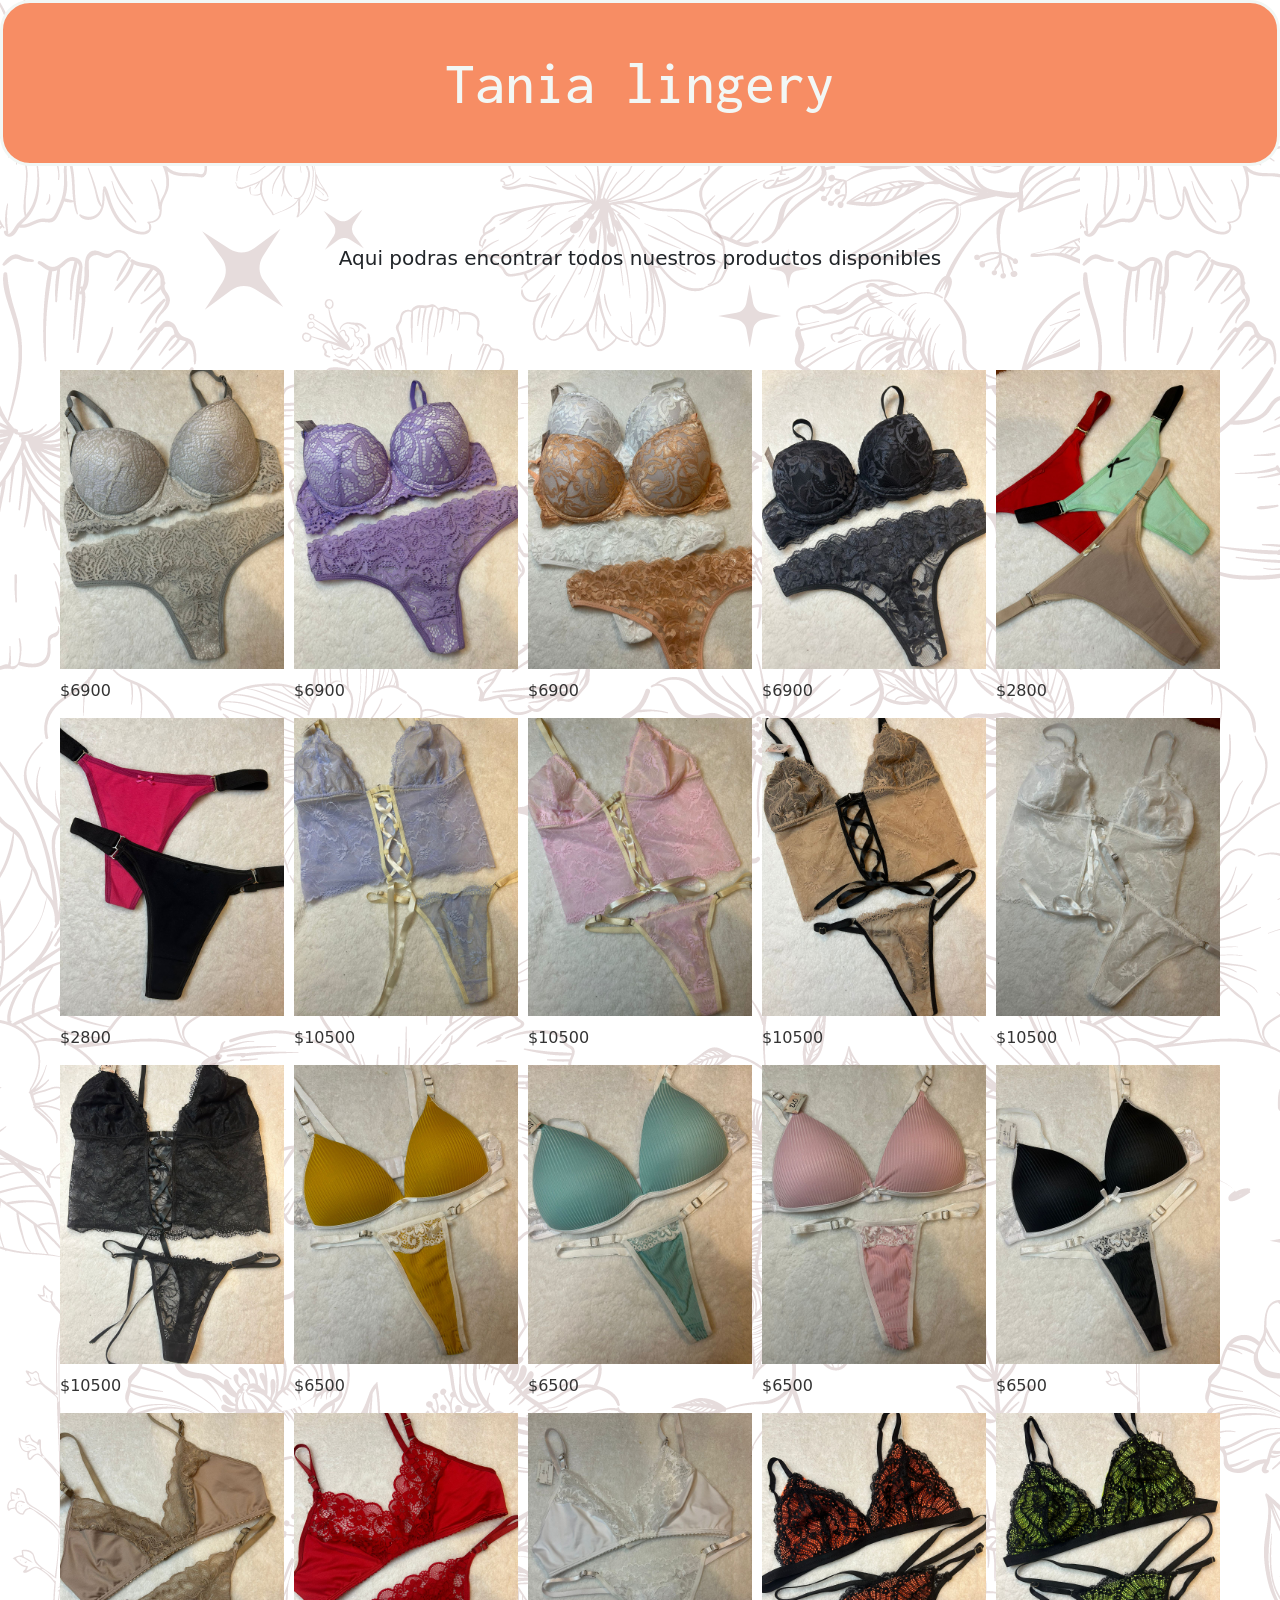
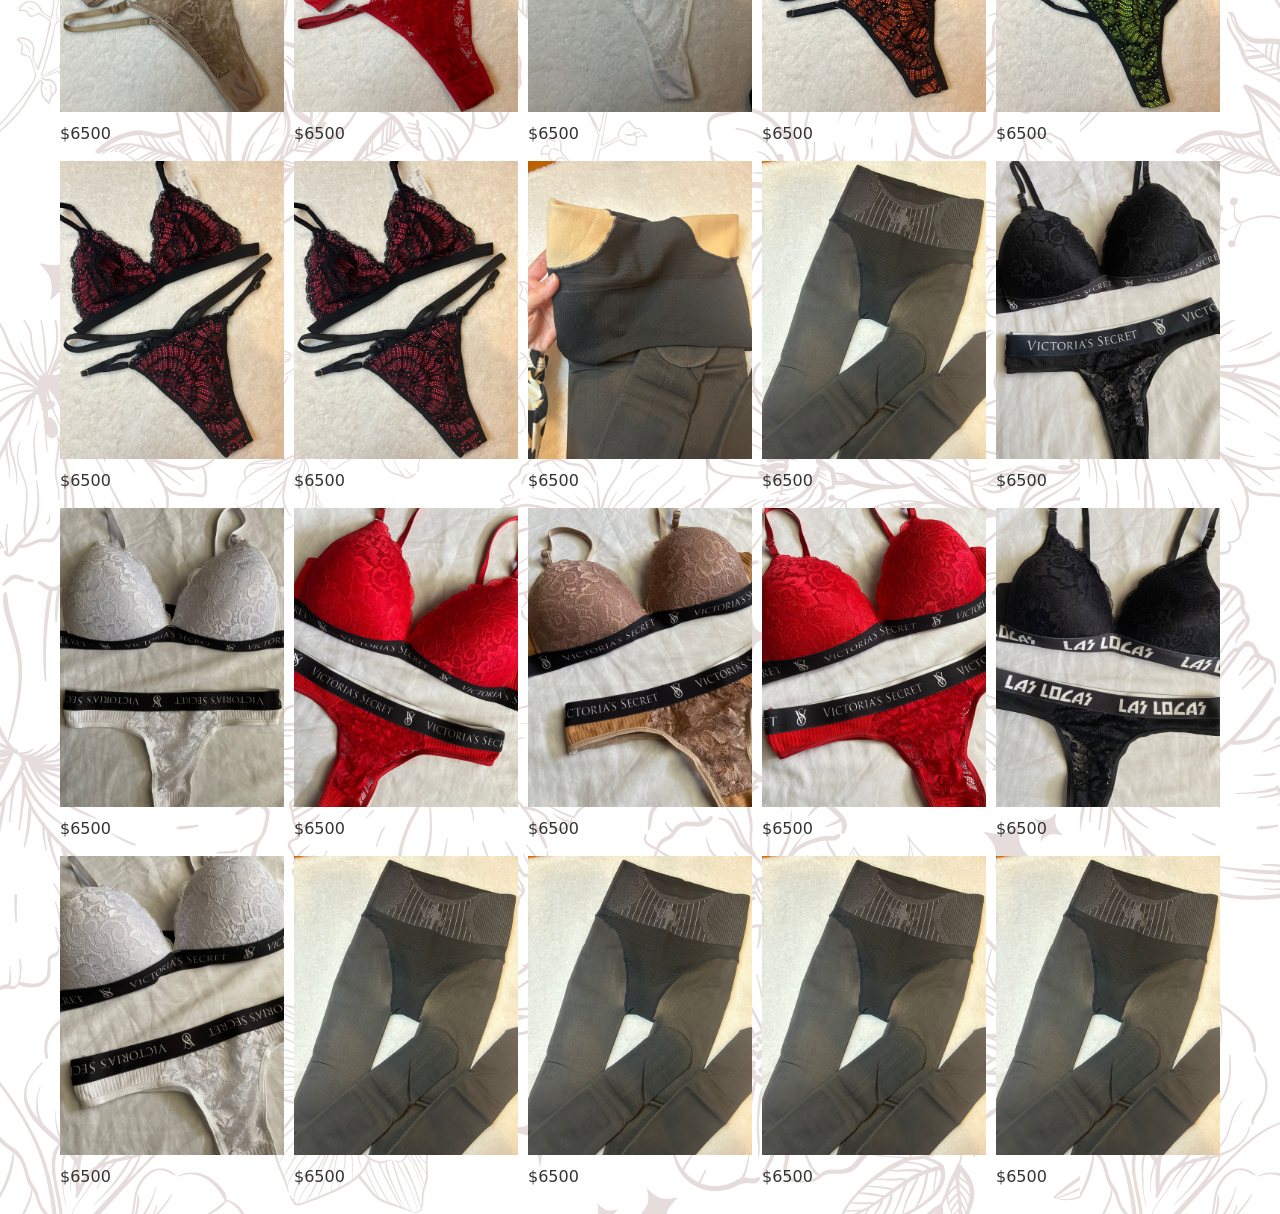
==== lenceria1.html @ b74aa252 "primer commit" ====
<!DOCTYPE html>
<html lang="en">
<head>
    <meta charset="UTF-8">
    <meta name="viewport" content="width=device-width, initial-scale=1.0">
    <title>lenceria tania</title>
    <link href="https://cdn.jsdelivr.net/npm/bootstrap@5.3.2/dist/css/bootstrap.min.css" rel="stylesheet" integrity="sha384-T3c6CoIi6uLrA9TneNEoa7RxnatzjcDSCmG1MXxSR1GAsXEV/Dwwykc2MPK8M2HN" crossorigin="anonymous">
    <link rel="stylesheet" href="lenceria1.css">
</head>
<header>
  <div class="barra"><nav>
    <h1>Tania lingery</h1>
    </nav></div>
</header>
<main>
  <h2>Aqui podras encontrar todos nuestros productos disponibles</h2>
  <div class="grid-container">
    <div class="grid-item"><img src= "imagenes/WhatsApp Image 2024-07-24 at 14.15.47.jpeg" alt="Lencería 1">
    <p class="descripcion">$6900</p></div>
    <div class="grid-item"><img src="imagenes/WhatsApp Image 2024-07-24 at 14.15.48 (1).jpeg" alt="Lencería 2">
      <p class="descripcion">$6900</p></div>
    <div class="grid-item"><img src="imagenes/WhatsApp Image 2024-07-24 at 14.15.48.jpeg" alt="Lencería 3">
      <p class="descripcion">$6900</p></div>
    <div class="grid-item"><img src="imagenes/WhatsApp Image 2024-07-24 at 14.15.49.jpeg" alt="Lencería 4">
      <p class="descripcion">$6900</p></div>
    <div class="grid-item"><img src="imagenes/WhatsApp Image 2024-07-24 at 14.16.53 (1).jpeg" alt="Lencería 4">
      <p class="descripcion">$2800</p></div>
    <div class="grid-item"><img src="imagenes/WhatsApp Image 2024-07-24 at 14.16.53.jpeg">
      <p class="descripcion">$2800</p></div>
    <div class="grid-item"><img src="imagenes/WhatsApp Image 2024-07-24 at 14.17.09 (1).jpeg" alt="Lencería 4">
      <p class="descripcion">$10500</p></div>
    <div class="grid-item"><img src="imagenes/WhatsApp Image 2024-07-24 at 14.17.09.jpeg"Lencería 4">
      <p class="descripcion">$10500</p></div>
    <div class="grid-item"><img src="imagenes/WhatsApp Image 2024-07-24 at 14.17.10 (1).jpeg" alt="Lencería 4">
      <p class="descripcion">$10500</p></div>
    <div class="grid-item"><img src="imagenes/WhatsApp Image 2024-07-24 at 14.17.10.jpeg" alt="Lencería 4">
      <p class="descripcion">$10500</p></div>
    <div class="grid-item"><img src="imagenes/WhatsApp Image 2024-07-24 at 14.17.11.jpeg" alt="Lencería 4">
      <p class="descripcion">$10500</p></div>
    <div class="grid-item"><img src="imagenes/WhatsApp Image 2024-07-24 at 14.17.26.jpeg" alt="Lencería 4">
      <p class="descripcion">$6500</p></div>
    <div class="grid-item"><img src="imagenes/WhatsApp Image 2024-07-24 at 14.17.27 (1).jpeg" alt="Lencería 4">
      <p class="descripcion">$6500</p></div>
    <div class="grid-item"><img src="imagenes/WhatsApp Image 2024-07-24 at 14.17.27.jpeg" alt="Lencería 4">
      <p class="descripcion">$6500</p></div>
    <div class="grid-item"><img src="imagenes/WhatsApp Image 2024-07-24 at 14.17.28.jpeg" alt="Lencería 4">
      <p class="descripcion">$6500</p></div>
    <div class="grid-item"><img src="imagenes/WhatsApp Image 2024-07-24 at 14.18.01.jpeg">
      <p class="descripcion">$6500</p></div>
    <div class="grid-item"><img src="imagenes/WhatsApp Image 2024-07-24 at 14.18.01 (1).jpeg" alt="Lencería 4">
      <p class="descripcion">$6500</p></div>
    <div class="grid-item"><img src="imagenes/WhatsApp Image 2024-07-24 at 14.18.02.jpeg" alt="Lencería 4">
      <p class="descripcion">$6500</p></div>
    <div class="grid-item"><img src="imagenes/WhatsApp Image 2024-07-24 at 14.18.26.jpeg" alt="Lencería 4">
     <p class="descripcion">$6500</p></div>
    <div class="grid-item"><img src="imagenes/WhatsApp Image 2024-07-24 at 14.18.27 (1).jpeg" alt="Lencería 4">
      <p class="descripcion">$6500</p></div>
    <div class="grid-item"><img src="imagenes/WhatsApp Image 2024-07-24 at 14.18.27.jpeg" alt="Lencería 4">
        <p class="descripcion">$6500</p></div>
    <div class="grid-item"><img src="imagenes/WhatsApp Image 2024-07-24 at 14.18.27.jpeg" alt="Lencería 4">
        <p class="descripcion">$6500</p></div>
    <div class="grid-item"><img src="imagenes/WhatsApp Image 2024-07-24 at 14.18.47.jpeg" alt="Lencería 4">
        <p class="descripcion">$6500</p></div>
    <div class="grid-item"><img src="imagenes/WhatsApp Image 2024-07-24 at 14.18.48.jpeg" alt="Lencería 4">
        <p class="descripcion">$6500</p></div>
    <div class="grid-item"><img src="imagenes/WhatsApp Image 2024-07-24 at 14.20.03.jpeg" alt="Lencería 4">
          <p class="descripcion">$6500</p></div>
    <div class="grid-item"><img src="imagenes/WhatsApp Image 2024-07-24 at 14.20.04 (1).jpeg"Lencería 4">
          <p class="descripcion">$6500</p></div>
    <div class="grid-item"><img src="imagenes/WhatsApp Image 2024-07-24 at 14.20.04 (2).jpeg" alt="Lencería 4">
          <p class="descripcion">$6500</p></div>
    <div class="grid-item"><img src="imagenes/WhatsApp Image 2024-07-24 at 14.20.04.jpeg" alt="Lencería 4">
          <p class="descripcion">$6500</p></div>
    <div class="grid-item"><img src="imagenes/WhatsApp Image 2024-07-24 at 14.20.05 (1).jpeg" alt="Lencería 4">
          <p class="descripcion">$6500</p></div>
    <div class="grid-item"><img src="imagenes/WhatsApp Image 2024-07-24 at 14.20.05.jpeg" alt="Lencería 4">
          <p class="descripcion">$6500</p></div>
    <div class="grid-item"><img src="imagenes/WhatsApp Image 2024-07-24 at 14.20.06.jpeg" alt="Lencería 4">
          <p class="descripcion">$6500</p></div>
    <div class="grid-item"><img src="imagenes/WhatsApp Image 2024-07-24 at 14.18.48.jpeg" alt="Lencería 4">
          <p class="descripcion">$6500</p></div>
    <div class="grid-item"><img src="imagenes/WhatsApp Image 2024-07-24 at 14.18.48.jpeg" alt="Lencería 4">
          <p class="descripcion">$6500</p></div>
    <div class="grid-item"><img src="imagenes/WhatsApp Image 2024-07-24 at 14.18.48.jpeg" alt="Lencería 4">
          <p class="descripcion">$6500</p></div>
    <div class="grid-item"><img src="imagenes/WhatsApp Image 2024-07-24 at 14.18.48.jpeg" alt="Lencería 4">
          <p class="descripcion">$6500</p></div>
  
  
  
  
  
  
  
      

    
</div>
   

</main>
<body>
    <script src="https://cdn.jsdelivr.net/npm/bootstrap@5.3.2/dist/js/bootstrap.bundle.min.js" integrity="sha384-C6RzsynM9kWDrMNeT87bh95OGNyZPhcTNXj1NW7RuBCsyN/o0jlpcV8Qyq46cDfL" crossorigin="anonymous"></script>
</body>
</html>
---- lenceria1.css ----
@import url('https://fonts.googleapis.com/css2?family=Grey+Qo&family=Inconsolata:wdth,wght@88.7,200..900&display=swap');
body{
    margin: 0;
    background-image: url(imagenes/Fondo\ de\ Pantalla\ Flores\ Femenino\ Crema.png);
}
.barra{
    font-family: "Inconsolata", monospace;
    font-size: 50px;
    width: 100%;
    border: solid;
    border-radius: 30px;
    color: rgb(242, 247, 245);
    background-color: rgb(247, 141, 100);
    padding: 80px 0;
    height: 80px;
    display: flex;
    justify-content: center; /* Centra horizontalmente */
    align-items: center; /* Centra verticalmente */
    height: 80px; /* Asegúrate de que el contenedor tenga una altura */
  }
h1{
    margin: 0%;
    text-align: center;
    font-size: larger;
    padding: -80px -20px;
}
h2{
    width: 80%;
    margin: auto;
    text-align: center;
    padding: 80px;
    font-size: 20px;

}
.grid-container {
    display: grid;
    grid-template-columns: repeat(auto-fill, minmax(200px, 1fr));
    gap: 10px;
    padding: 20px;
    max-width: 1200px;
    margin: 0 auto;
}

.grid-item {
    position: relative;
    overflow: hidden;
}

.grid-item img {
    width: 100%;
    height: auto;
    display: block;
    transition: transform 0.3s ease;
}

.grid-item:hover img {
    transform: scale(1.1);
}
.descripcion{
    font-size: 16px;
    color: #333;
    margin: 10px 0 5px;
}
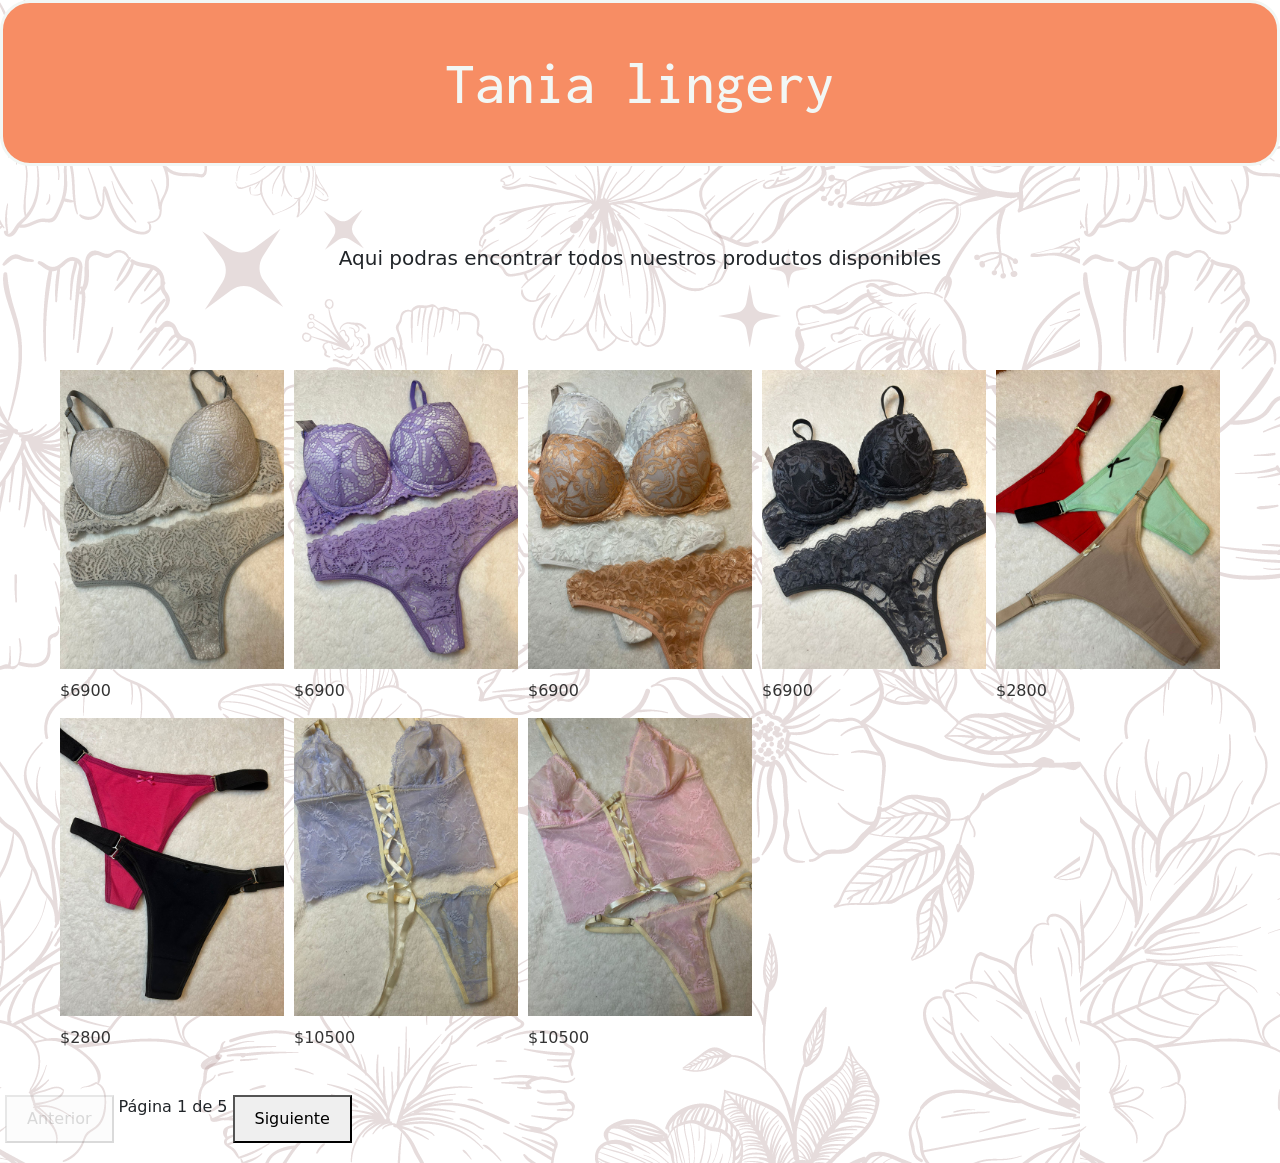
==== commit fe404f1e: "segundo commit" ====
--- a/lenceria1.html
+++ b/lenceria1.html
@@ -7,99 +7,96 @@
     <link href="https://cdn.jsdelivr.net/npm/bootstrap@5.3.2/dist/css/bootstrap.min.css" rel="stylesheet" integrity="sha384-T3c6CoIi6uLrA9TneNEoa7RxnatzjcDSCmG1MXxSR1GAsXEV/Dwwykc2MPK8M2HN" crossorigin="anonymous">
     <link rel="stylesheet" href="lenceria1.css">
 </head>
-<header>
-  <div class="barra"><nav>
-    <h1>Tania lingery</h1>
-    </nav></div>
-</header>
-<main>
-  <h2>Aqui podras encontrar todos nuestros productos disponibles</h2>
-  <div class="grid-container">
-    <div class="grid-item"><img src= "imagenes/WhatsApp Image 2024-07-24 at 14.15.47.jpeg" alt="Lencería 1">
-    <p class="descripcion">$6900</p></div>
-    <div class="grid-item"><img src="imagenes/WhatsApp Image 2024-07-24 at 14.15.48 (1).jpeg" alt="Lencería 2">
+
+<body>
+  <header>
+    <div class="barra"><nav>
+      <h1>Tania lingery</h1>
+      </nav></div>
+  </header>
+  <main>
+    <h2>Aqui podras encontrar todos nuestros productos disponibles</h2>
+    <div class="grid-container">
+      <div class="grid-item"><img src= "imagenes/img 2.jpeg" alt="lenceria 1"> 
       <p class="descripcion">$6900</p></div>
-    <div class="grid-item"><img src="imagenes/WhatsApp Image 2024-07-24 at 14.15.48.jpeg" alt="Lencería 3">
-      <p class="descripcion">$6900</p></div>
-    <div class="grid-item"><img src="imagenes/WhatsApp Image 2024-07-24 at 14.15.49.jpeg" alt="Lencería 4">
-      <p class="descripcion">$6900</p></div>
-    <div class="grid-item"><img src="imagenes/WhatsApp Image 2024-07-24 at 14.16.53 (1).jpeg" alt="Lencería 4">
-      <p class="descripcion">$2800</p></div>
-    <div class="grid-item"><img src="imagenes/WhatsApp Image 2024-07-24 at 14.16.53.jpeg">
-      <p class="descripcion">$2800</p></div>
-    <div class="grid-item"><img src="imagenes/WhatsApp Image 2024-07-24 at 14.17.09 (1).jpeg" alt="Lencería 4">
-      <p class="descripcion">$10500</p></div>
-    <div class="grid-item"><img src="imagenes/WhatsApp Image 2024-07-24 at 14.17.09.jpeg"Lencería 4">
-      <p class="descripcion">$10500</p></div>
-    <div class="grid-item"><img src="imagenes/WhatsApp Image 2024-07-24 at 14.17.10 (1).jpeg" alt="Lencería 4">
-      <p class="descripcion">$10500</p></div>
-    <div class="grid-item"><img src="imagenes/WhatsApp Image 2024-07-24 at 14.17.10.jpeg" alt="Lencería 4">
-      <p class="descripcion">$10500</p></div>
-    <div class="grid-item"><img src="imagenes/WhatsApp Image 2024-07-24 at 14.17.11.jpeg" alt="Lencería 4">
-      <p class="descripcion">$10500</p></div>
-    <div class="grid-item"><img src="imagenes/WhatsApp Image 2024-07-24 at 14.17.26.jpeg" alt="Lencería 4">
-      <p class="descripcion">$6500</p></div>
-    <div class="grid-item"><img src="imagenes/WhatsApp Image 2024-07-24 at 14.17.27 (1).jpeg" alt="Lencería 4">
-      <p class="descripcion">$6500</p></div>
-    <div class="grid-item"><img src="imagenes/WhatsApp Image 2024-07-24 at 14.17.27.jpeg" alt="Lencería 4">
-      <p class="descripcion">$6500</p></div>
-    <div class="grid-item"><img src="imagenes/WhatsApp Image 2024-07-24 at 14.17.28.jpeg" alt="Lencería 4">
-      <p class="descripcion">$6500</p></div>
-    <div class="grid-item"><img src="imagenes/WhatsApp Image 2024-07-24 at 14.18.01.jpeg">
-      <p class="descripcion">$6500</p></div>
-    <div class="grid-item"><img src="imagenes/WhatsApp Image 2024-07-24 at 14.18.01 (1).jpeg" alt="Lencería 4">
-      <p class="descripcion">$6500</p></div>
-    <div class="grid-item"><img src="imagenes/WhatsApp Image 2024-07-24 at 14.18.02.jpeg" alt="Lencería 4">
-      <p class="descripcion">$6500</p></div>
-    <div class="grid-item"><img src="imagenes/WhatsApp Image 2024-07-24 at 14.18.26.jpeg" alt="Lencería 4">
-     <p class="descripcion">$6500</p></div>
-    <div class="grid-item"><img src="imagenes/WhatsApp Image 2024-07-24 at 14.18.27 (1).jpeg" alt="Lencería 4">
-      <p class="descripcion">$6500</p></div>
-    <div class="grid-item"><img src="imagenes/WhatsApp Image 2024-07-24 at 14.18.27.jpeg" alt="Lencería 4">
+      <div class="grid-item"><img src="imagenes/img 3.jpeg" alt="Lencería 2">
+        <p class="descripcion">$6900</p></div>
+      <div class="grid-item"><img src="imagenes/img 4.jpeg">
+        <p class="descripcion">$6900</p></div>
+      <div class="grid-item"><img src="imagenes/img 5.jpeg" alt="Lencería 4">
+        <p class="descripcion">$6900</p></div>
+      <div class="grid-item"><img src="imagenes/img 6.jpeg" alt="Lencería 4">
+        <p class="descripcion">$2800</p></div>
+      <div class="grid-item"><img src="imagenes/img 7.jpeg">
+        <p class="descripcion">$2800</p></div>
+      <div class="grid-item"><img src="imagenes/img 8.jpeg" alt="Lencería 4">
+        <p class="descripcion">$10500</p></div>
+      <div class="grid-item"><img src="imagenes/img 9.jpeg"Lencería 4">
+        <p class="descripcion">$10500</p></div>
+      <div class="grid-item"><img src="imagenes/img 10.jpeg" alt="Lencería 4">
+        <p class="descripcion">$10500</p></div>
+      <div class="grid-item"><img src="imagenes/img 11.jpeg" alt="Lencería 4">
+        <p class="descripcion">$10500</p></div>
+      <div class="grid-item"><img src="imagenes/img 12.jpeg" alt="Lencería 4">
+        <p class="descripcion">$10500</p></div>
+      <div class="grid-item"><img src="imagenes/img 13.jpeg" alt="Lencería 4">
         <p class="descripcion">$6500</p></div>
-    <div class="grid-item"><img src="imagenes/WhatsApp Image 2024-07-24 at 14.18.27.jpeg" alt="Lencería 4">
+      <div class="grid-item"><img src="imagenes/img 14.jpeg" alt="Lencería 4">
         <p class="descripcion">$6500</p></div>
-    <div class="grid-item"><img src="imagenes/WhatsApp Image 2024-07-24 at 14.18.47.jpeg" alt="Lencería 4">
+      <div class="grid-item"><img src="imagenes/img 15.jpeg" alt="Lencería 4">
         <p class="descripcion">$6500</p></div>
-    <div class="grid-item"><img src="imagenes/WhatsApp Image 2024-07-24 at 14.18.48.jpeg" alt="Lencería 4">
+      <div class="grid-item"><img src="imagenes/img 16.jpeg" alt="Lencería 4">
         <p class="descripcion">$6500</p></div>
-    <div class="grid-item"><img src="imagenes/WhatsApp Image 2024-07-24 at 14.20.03.jpeg" alt="Lencería 4">
+      <div class="grid-item"><img src="imagenes/img 17.jpeg">
+        <p class="descripcion">$6500</p></div>
+      <div class="grid-item"><img src="imagenes/img 18.jpeg" alt="Lencería 4">
+        <p class="descripcion">$6500</p></div>
+      <div class="grid-item"><img src="imagenes/img 19.jpeg" alt="Lencería 4">
+        <p class="descripcion">$6500</p></div>
+      <div class="grid-item"><img src="imagenes/img 20.jpeg" alt="Lencería 4">
+       <p class="descripcion">$6500</p></div>
+      <div class="grid-item"><img src="imagenes/img 21.jpeg" alt="Lencería 4">
+        <p class="descripcion">$6500</p></div>
+      <div class="grid-item"><img src="imagenes/img 22.jpeg" alt="Lencería 4">
           <p class="descripcion">$6500</p></div>
-    <div class="grid-item"><img src="imagenes/WhatsApp Image 2024-07-24 at 14.20.04 (1).jpeg"Lencería 4">
+      <div class="grid-item"><img src="imagenes/img 23.jpeg" alt="Lencería 4">
           <p class="descripcion">$6500</p></div>
-    <div class="grid-item"><img src="imagenes/WhatsApp Image 2024-07-24 at 14.20.04 (2).jpeg" alt="Lencería 4">
+      <div class="grid-item"><img src="imagenes/img 24.jpeg" alt="Lencería 4">
           <p class="descripcion">$6500</p></div>
-    <div class="grid-item"><img src="imagenes/WhatsApp Image 2024-07-24 at 14.20.04.jpeg" alt="Lencería 4">
+      <div class="grid-item"><img src="imagenes/img 25.jpeg" alt="Lencería 4">
           <p class="descripcion">$6500</p></div>
-    <div class="grid-item"><img src="imagenes/WhatsApp Image 2024-07-24 at 14.20.05 (1).jpeg" alt="Lencería 4">
-          <p class="descripcion">$6500</p></div>
-    <div class="grid-item"><img src="imagenes/WhatsApp Image 2024-07-24 at 14.20.05.jpeg" alt="Lencería 4">
-          <p class="descripcion">$6500</p></div>
-    <div class="grid-item"><img src="imagenes/WhatsApp Image 2024-07-24 at 14.20.06.jpeg" alt="Lencería 4">
-          <p class="descripcion">$6500</p></div>
-    <div class="grid-item"><img src="imagenes/WhatsApp Image 2024-07-24 at 14.18.48.jpeg" alt="Lencería 4">
-          <p class="descripcion">$6500</p></div>
-    <div class="grid-item"><img src="imagenes/WhatsApp Image 2024-07-24 at 14.18.48.jpeg" alt="Lencería 4">
-          <p class="descripcion">$6500</p></div>
-    <div class="grid-item"><img src="imagenes/WhatsApp Image 2024-07-24 at 14.18.48.jpeg" alt="Lencería 4">
-          <p class="descripcion">$6500</p></div>
-    <div class="grid-item"><img src="imagenes/WhatsApp Image 2024-07-24 at 14.18.48.jpeg" alt="Lencería 4">
-          <p class="descripcion">$6500</p></div>
+      <div class="grid-item"><img src="imagenes/img 26.jpeg" alt="Lencería 4">
+            <p class="descripcion">$6500</p></div>
+      <div class="grid-item"><img src="imagenes/img 27.jpeg"Lencería 4">
+            <p class="descripcion">$6500</p></div>
+      <div class="grid-item"><img src="imagenes/img 28.jpeg" alt="Lencería 4">
+            <p class="descripcion">$6500</p></div>
+      <div class="grid-item"><img src="imagenes/img 29.jpeg" alt="Lencería 4">
+            <p class="descripcion">$6500</p></div>
+      <div class="grid-item"><img src="imagenes/img 30.jpeg" alt="Lencería 4">
+            <p class="descripcion">$6500</p></div>
+      <div class="grid-item"><img src="imagenes/img 31.jpeg" alt="Lencería 4">
+            <p class="descripcion">$6500</p></div>
+      <div class="grid-item"><img src="imagenes/img 32.jpeg" alt="Lencería 4">
+            <p class="descripcion">$6500</p></div>
+      <div class="grid-item"><img src="imagenes/img 33.jpeg" alt="Lencería 4">
+            <p class="descripcion">$6500</p></div>
+      <div class="grid-item"><img src="imagenes/img 34.jpeg" alt="Lencería 4">
+            <p class="descripcion">$6500</p></div>
+      <div class="grid-item"><img src="imagenes/img 35.jpeg" alt="Lencería 4">
+            <p class="descripcion">$6500</p></div>
+      <div class="grid-item"><img src="imagenes/img 36.jpeg" alt="Lencería 4">
+            <p class="descripcion">$6500</p></div>
+            
+  </div>
+  <div class="pagination">
+        <button id="prevBtn" disabled>Anterior</button>
+        <span id="pageInfo">Página 1 de 1</span>
+        <button id="nextBtn">Siguiente</button>
+    </div>
   
-  
-  
-  
-  
-  
-  
-      
-
-    
-</div>
-   
-
-</main>
-<body>
-    <script src="https://cdn.jsdelivr.net/npm/bootstrap@5.3.2/dist/js/bootstrap.bundle.min.js" integrity="sha384-C6RzsynM9kWDrMNeT87bh95OGNyZPhcTNXj1NW7RuBCsyN/o0jlpcV8Qyq46cDfL" crossorigin="anonymous"></script>
+  </main>
+  <script src="script.js"></script>
+  <script src="https://cdn.jsdelivr.net/npm/bootstrap@5.3.2/dist/js/bootstrap.bundle.min.js" integrity="sha384-C6RzsynM9kWDrMNeT87bh95OGNyZPhcTNXj1NW7RuBCsyN/o0jlpcV8Qyq46cDfL" crossorigin="anonymous"></script>
 </body>
 </html>
--- a/lenceria1.css
+++ b/lenceria1.css
@@ -61,3 +61,18 @@
     color: #333;
     margin: 10px 0 5px;
 }
+.pagination {
+    text-align: center;
+    margin: 20px 0;
+}
+
+.pagination button {
+    padding: 10px 20px;
+    margin: 0 5px;
+    cursor: pointer;
+}
+
+.pagination button:disabled {
+    cursor: not-allowed;
+    opacity: 0.5;
+}
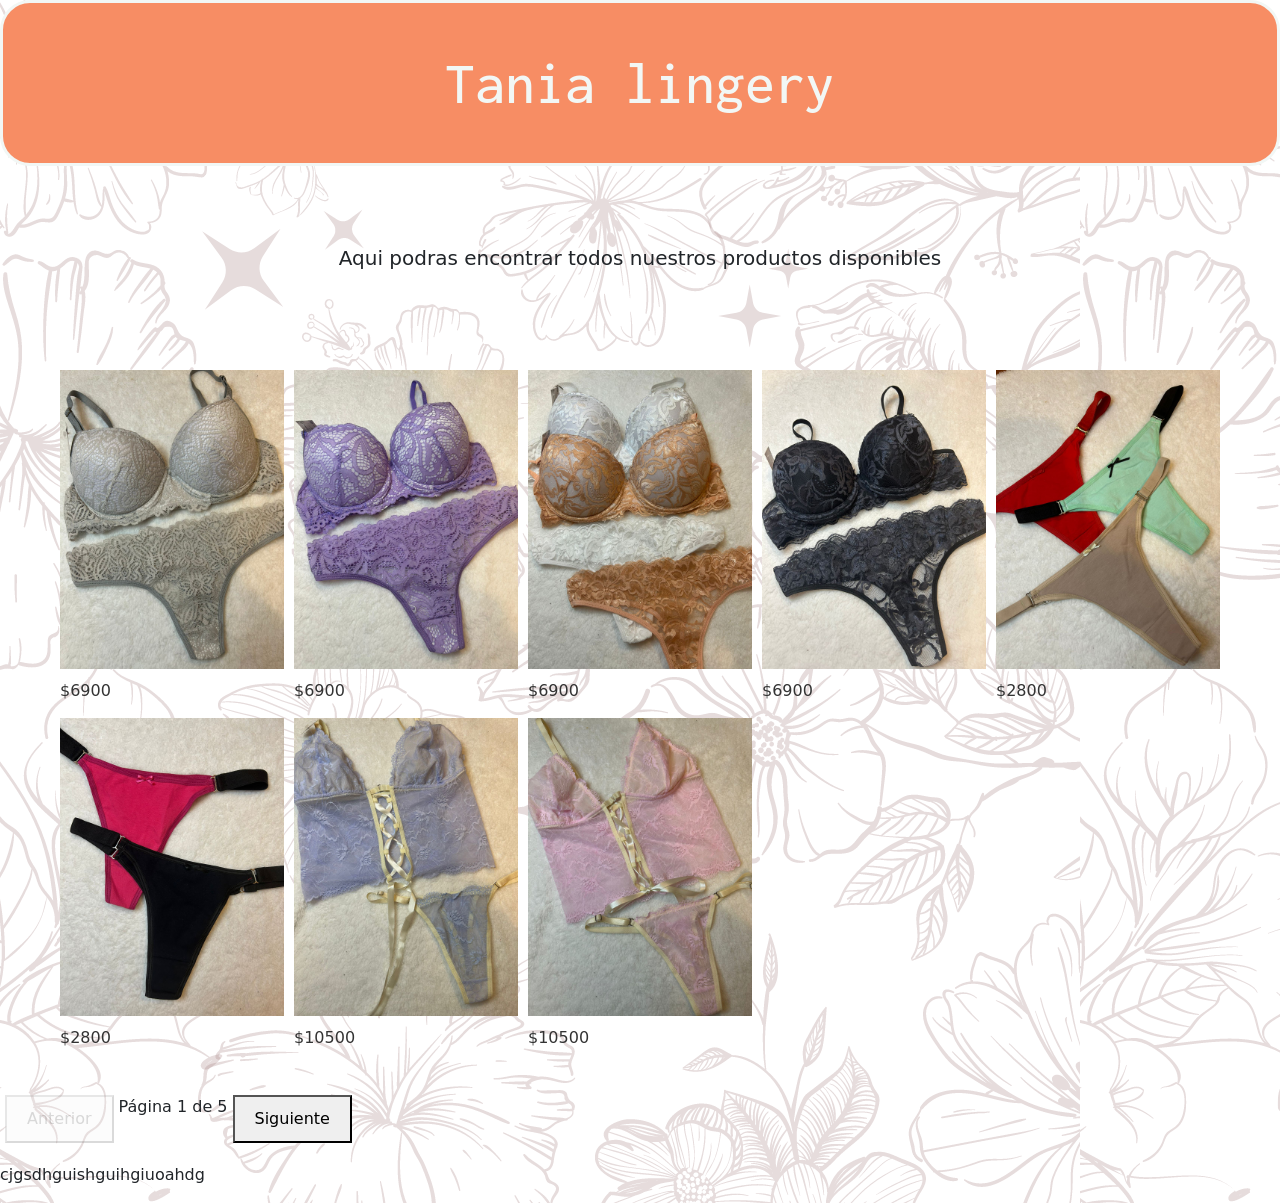
==== commit e2045c06: "commit 2" ====
--- a/lenceria1.html
+++ b/lenceria1.html
@@ -96,6 +96,7 @@
     </div>
   
   </main>
+  <p>cjgsdhguishguihgiuoahdg</p>
   <script src="script.js"></script>
   <script src="https://cdn.jsdelivr.net/npm/bootstrap@5.3.2/dist/js/bootstrap.bundle.min.js" integrity="sha384-C6RzsynM9kWDrMNeT87bh95OGNyZPhcTNXj1NW7RuBCsyN/o0jlpcV8Qyq46cDfL" crossorigin="anonymous"></script>
 </body>
